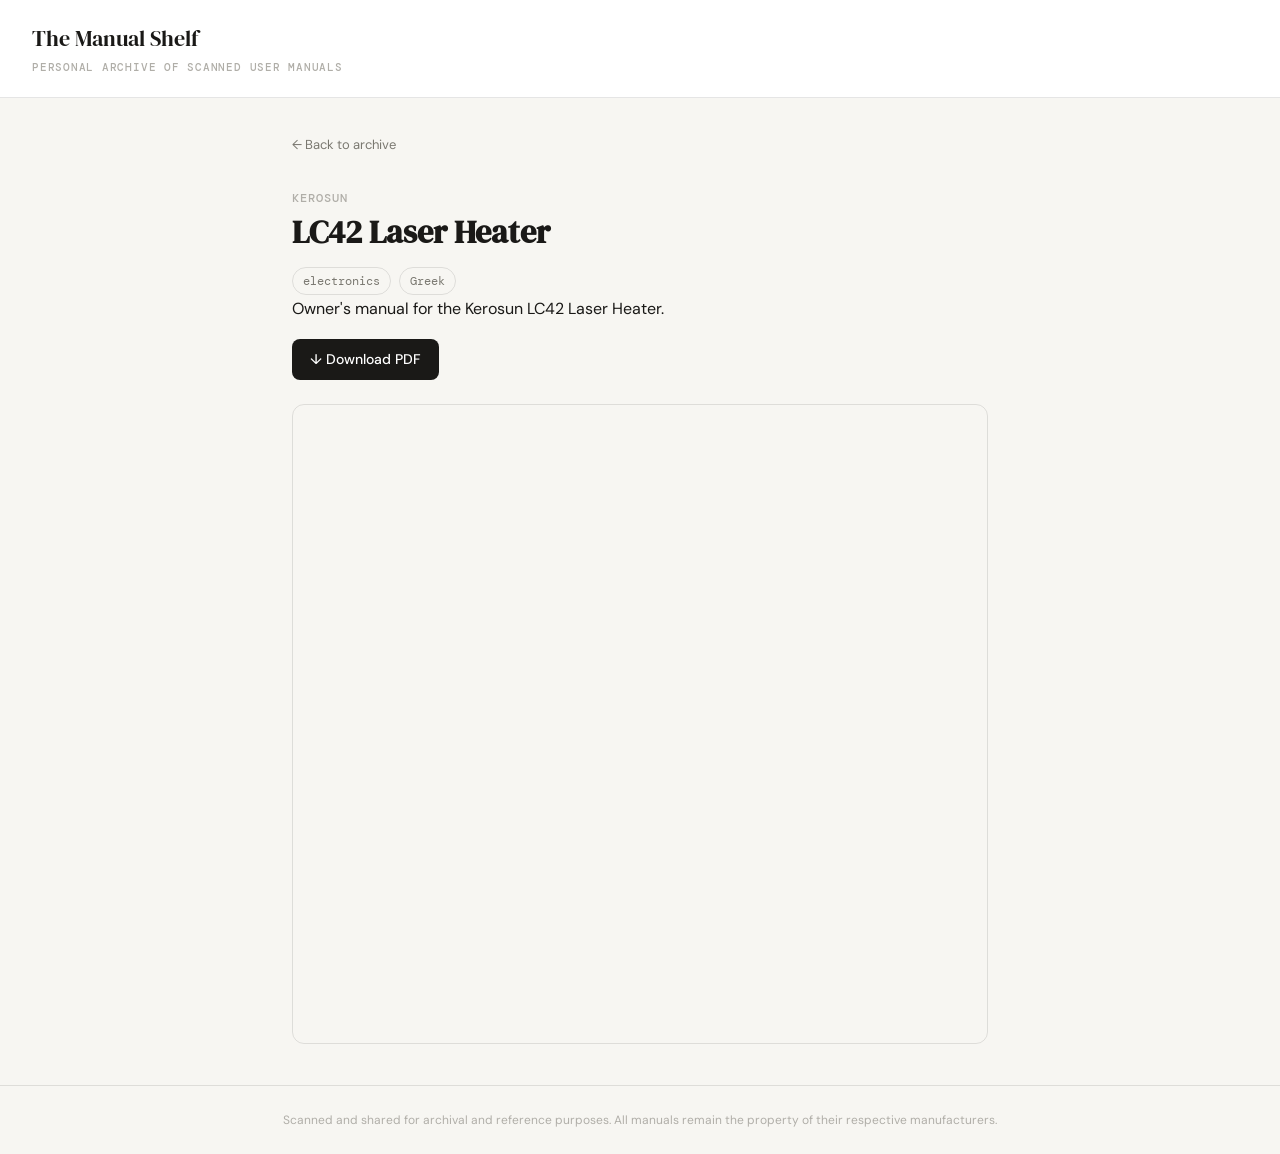
==== manuals/kerosun/index.html @ b94fedbe "kerosun" ====
<!DOCTYPE html>
<html lang="en">
<head>
  <meta charset="UTF-8">
  <meta name="viewport" content="width=device-width, initial-scale=1.0">
  <title>Kerosun LC42 Laser Heater — The Manual Shelf</title>
  <meta name="description" content="Scanned owner's manual for the Kerosun LC42 Laser Heater. Free to view and download.">
  <!-- Open Graph for link previews -->
  <meta property="og:title" content="Kerosun LC42 Laser Heater Owner's Manual">
  <meta property="og:description" content="Scanned manual for the Kerosun LC42 Laser Heater.">
  <meta property="og:type" content="website">
  <link rel="stylesheet" href="../../assets/style.css">
  <link rel="preconnect" href="https://fonts.googleapis.com">
  <link href="https://fonts.googleapis.com/css2?family=DM+Serif+Display&family=DM+Mono:wght@400;500&family=DM+Sans:wght@400;500&display=swap" rel="stylesheet">
</head>
<body>

  <header class="site-header" style="position:sticky;top:0;z-index:10;">
    <div class="site-title">
      <a href="../../" style="text-decoration:none;color:inherit;">The Manual Shelf</a>
      <span>Personal archive of scanned user manuals</span>
    </div>
  </header>

  <div class="manual-page">

    <a href="../../" class="back-link">
      ← Back to archive
    </a>

    <div class="manual-brand">Kerosun</div>
<h1 class="manual-title">LC42 Laser Heater</h1>
<div class="manual-tags">
  <span class="manual-tag">electronics</span>
  <span class="manual-tag">Greek</span>
</div>

    <p ...>Owner's manual for the Kerosun LC42 Laser Heater.</p>

    <a class="download-btn" href="kerosun-lc42.pdf"
src="kerosun-lc42.pdf" download>
      ↓ Download PDF
    </a>

    <!-- Inline PDF viewer (works in most modern browsers) -->
    <iframe
  class="pdf-embed"
  src="https://docs.google.com/viewer?url=https://katdee71.github.io/user_manuals/manuals/kerosun/kerosun-lc42.pdf&embedded=true"
  title="Kerosun LC42 Laser Heater Owner's Manual PDF"
  loading="lazy"
>
</iframe>

  </div>

  <footer class="site-footer">
    <p>Scanned and shared for archival and reference purposes. All manuals remain the property of their respective manufacturers.</p>
  </footer>

</body>
</html>
---- assets/style.css ----
/* ─── Reset & Base ──────────────────────────────── */
*, *::before, *::after { box-sizing: border-box; margin: 0; padding: 0; }

:root {
  --bg:       #F7F6F2;
  --surface:  #FFFFFF;
  --border:   rgba(0,0,0,0.10);
  --text:     #1A1917;
  --muted:    #7A7870;
  --hint:     #B0AEA8;
  --radius-md: 8px;
  --radius-lg: 12px;
  --font-sans: 'DM Sans', system-ui, sans-serif;
  --font-serif: 'DM Serif Display', Georgia, serif;
  --font-mono: 'DM Mono', 'Courier New', monospace;
}

@media (prefers-color-scheme: dark) {
  :root {
    --bg:      #1A1917;
    --surface: #242320;
    --border:  rgba(255,255,255,0.10);
    --text:    #EDECEA;
    --muted:   #9A9890;
    --hint:    #5A5855;
  }
}

body {
  font-family: var(--font-sans);
  background: var(--bg);
  color: var(--text);
  font-size: 16px;
  line-height: 1.7;
}

/* ─── Header ────────────────────────────────────── */
.site-header {
  background: var(--surface);
  border-bottom: 0.5px solid var(--border);
  padding: 1.25rem 2rem;
  display: flex;
  align-items: center;
  justify-content: space-between;
  gap: 1.5rem;
  position: sticky;
  top: 0;
  z-index: 10;
}

.site-title {
  font-family: var(--font-serif);
  font-size: 22px;
  color: var(--text);
  white-space: nowrap;
}

.site-title span {
  font-family: var(--font-mono);
  font-size: 11px;
  font-weight: 500;
  color: var(--hint);
  display: block;
  letter-spacing: 0.07em;
  text-transform: uppercase;
  margin-top: 1px;
}

/* ─── Search ────────────────────────────────────── */
.search-wrap {
  flex: 1;
  max-width: 360px;
  position: relative;
}

.search-icon {
  position: absolute;
  left: 10px;
  top: 50%;
  transform: translateY(-50%);
  width: 16px;
  height: 16px;
  color: var(--hint);
  pointer-events: none;
}

.search-wrap input[type="search"] {
  width: 100%;
  height: 38px;
  padding: 0 12px 0 36px;
  font-family: var(--font-sans);
  font-size: 14px;
  background: var(--bg);
  border: 0.5px solid var(--border);
  border-radius: var(--radius-md);
  color: var(--text);
  outline: none;
  transition: border-color 0.15s;
}

.search-wrap input[type="search"]:focus {
  border-color: var(--muted);
}

/* ─── Filters ───────────────────────────────────── */
.filters {
  background: var(--surface);
  border-bottom: 0.5px solid var(--border);
  padding: 0.75rem 2rem;
  display: flex;
  gap: 8px;
  flex-wrap: wrap;
}

.chip {
  padding: 4px 14px;
  border-radius: 99px;
  font-family: var(--font-sans);
  font-size: 12px;
  font-weight: 500;
  border: 0.5px solid var(--border);
  background: transparent;
  color: var(--muted);
  cursor: pointer;
  transition: background 0.12s, color 0.12s, border-color 0.12s;
}

.chip:hover { background: var(--bg); }

.chip.active {
  background: var(--text);
  color: var(--surface);
  border-color: var(--text);
}

/* ─── Stats bar ─────────────────────────────────── */
.stats-bar {
  padding: 0.5rem 2rem;
  font-family: var(--font-mono);
  font-size: 11px;
  color: var(--hint);
  letter-spacing: 0.04em;
}

/* ─── Grid ──────────────────────────────────────── */
.grid {
  display: grid;
  grid-template-columns: repeat(auto-fill, minmax(190px, 1fr));
  gap: 14px;
  padding: 0.5rem 2rem 3rem;
}

/* ─── Card ──────────────────────────────────────── */
.card {
  background: var(--surface);
  border: 0.5px solid var(--border);
  border-radius: var(--radius-lg);
  overflow: hidden;
  text-decoration: none;
  color: inherit;
  display: block;
  transition: border-color 0.15s, transform 0.15s;
}

.card:hover {
  border-color: var(--muted);
  transform: translateY(-1px);
}

.card-thumb {
  height: 110px;
  display: flex;
  align-items: center;
  justify-content: center;
  position: relative;
}

.card-thumb-icon {
  width: 48px;
  height: 48px;
  opacity: 0.18;
}

.card-year {
  position: absolute;
  top: 9px;
  right: 9px;
  font-family: var(--font-mono);
  font-size: 10px;
  font-weight: 500;
  padding: 2px 7px;
  border-radius: 4px;
  letter-spacing: 0.04em;
}

.card-body {
  padding: 10px 13px 13px;
  border-top: 0.5px solid var(--border);
}

.card-brand {
  font-size: 10px;
  font-weight: 500;
  text-transform: uppercase;
  letter-spacing: 0.09em;
  color: var(--hint);
  margin-bottom: 2px;
}

.card-model {
  font-size: 14px;
  font-weight: 500;
  line-height: 1.3;
  margin-bottom: 7px;
}

.card-meta {
  display: flex;
  align-items: center;
  gap: 8px;
  font-family: var(--font-mono);
  font-size: 11px;
  color: var(--hint);
}

.cat-pill {
  font-size: 10px;
  padding: 2px 7px;
  border-radius: 4px;
  font-weight: 500;
  letter-spacing: 0.03em;
}

/* ─── Footer ────────────────────────────────────── */
.site-footer {
  border-top: 0.5px solid var(--border);
  padding: 1.5rem 2rem;
  font-size: 12px;
  color: var(--hint);
  text-align: center;
}

/* ─── Manual page ───────────────────────────────── */
.manual-page {
  max-width: 760px;
  margin: 0 auto;
  padding: 2rem;
}

.back-link {
  display: inline-flex;
  align-items: center;
  gap: 6px;
  font-size: 13px;
  color: var(--muted);
  text-decoration: none;
  margin-bottom: 2rem;
}

.back-link:hover { color: var(--text); }

.manual-header {
  margin-bottom: 2rem;
}

.manual-brand {
  font-family: var(--font-mono);
  font-size: 12px;
  font-weight: 500;
  text-transform: uppercase;
  letter-spacing: 0.09em;
  color: var(--hint);
  margin-bottom: 0.25rem;
}

.manual-title {
  font-family: var(--font-serif);
  font-size: 32px;
  line-height: 1.2;
  margin-bottom: 1rem;
}

.manual-tags {
  display: flex;
  gap: 8px;
  flex-wrap: wrap;
}

.manual-tag {
  font-size: 12px;
  padding: 3px 10px;
  border-radius: 99px;
  border: 0.5px solid var(--border);
  color: var(--muted);
  font-family: var(--font-mono);
}

.pdf-embed {
  width: 100%;
  height: 640px;
  border: 0.5px solid var(--border);
  border-radius: var(--radius-lg);
  margin-top: 1.5rem;
}

.download-btn {
  display: inline-flex;
  align-items: center;
  gap: 8px;
  margin-top: 1rem;
  padding: 9px 18px;
  background: var(--text);
  color: var(--surface);
  border-radius: var(--radius-md);
  font-size: 14px;
  font-weight: 500;
  text-decoration: none;
  transition: opacity 0.15s;
}

.download-btn:hover { opacity: 0.8; }
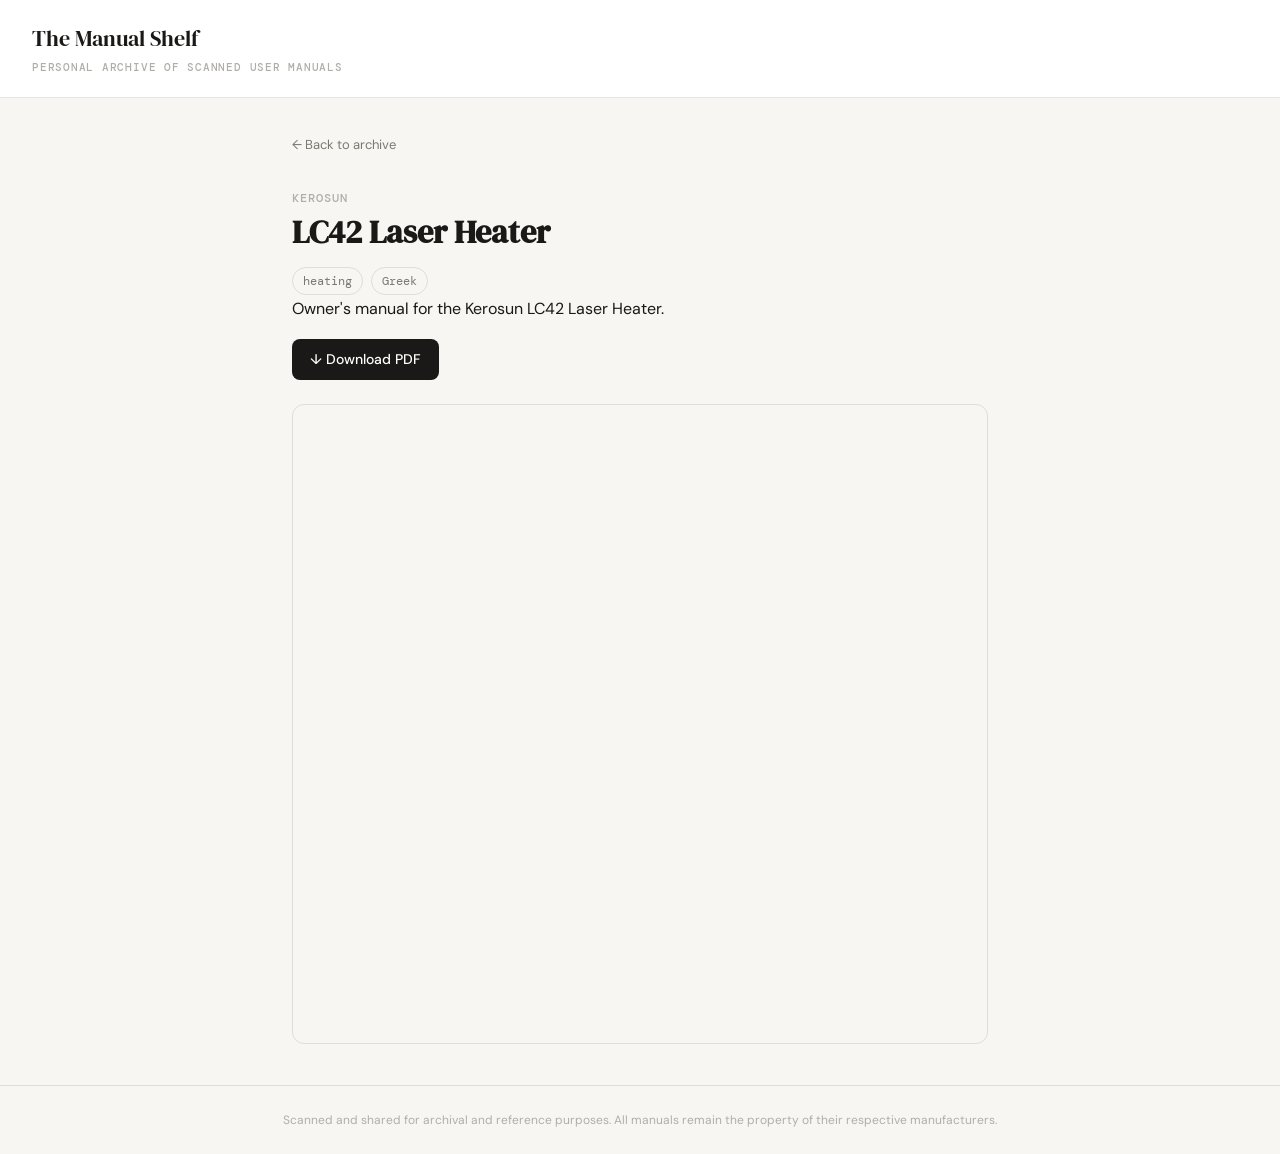
==== commit b027d8a2: "upd" ====
--- a/manuals/kerosun/index.html
+++ b/manuals/kerosun/index.html
@@ -31,7 +31,7 @@
     <div class="manual-brand">Kerosun</div>
 <h1 class="manual-title">LC42 Laser Heater</h1>
 <div class="manual-tags">
-  <span class="manual-tag">electronics</span>
+  <span class="manual-tag">heating</span>
   <span class="manual-tag">Greek</span>
 </div>
 
